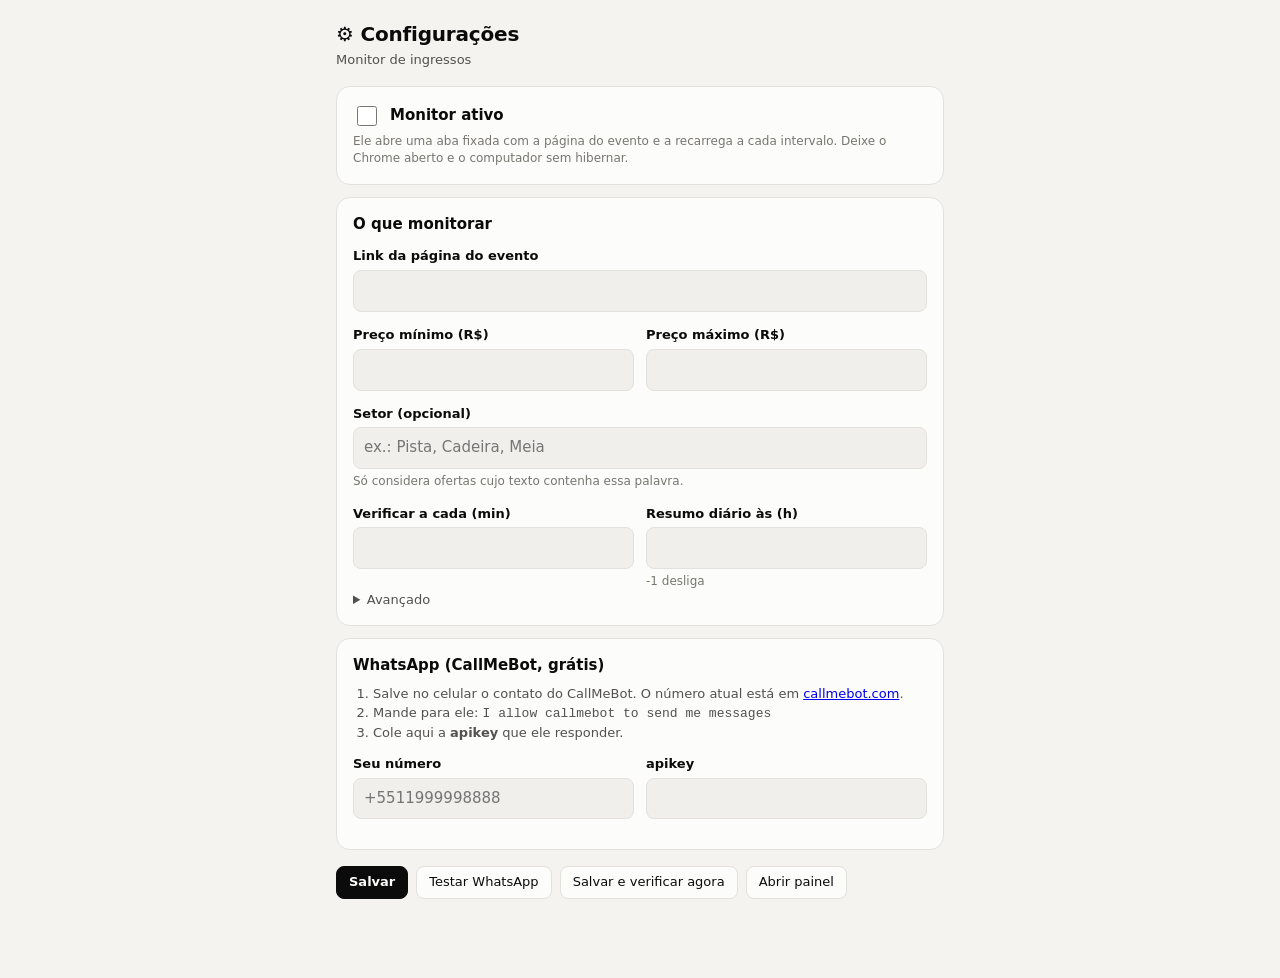
==== extension/options.html @ a66590fb "Add Chrome extension that monitors prices from the live page The extension keeps a pinned tab on the" ====
<!doctype html>
<html lang="pt-BR">
<head>
<meta charset="utf-8">
<meta name="viewport" content="width=device-width, initial-scale=1">
<title>Configurações · Monitor de ingressos</title>
<link rel="stylesheet" href="dashboard.css">
<style>
  main { max-width: 640px; }
  form .card + .card { margin-top: 12px; }
  .field { display: block; margin-bottom: 14px; }
  .field:last-child { margin-bottom: 0; }
  .field > span { display: block; font-size: 13px; font-weight: 600; margin-bottom: 4px; }
  .field small { display: block; color: var(--text-muted); font-size: 12px; margin-top: 4px; }
  input[type=text], input[type=number], input[type=url], input[type=tel], input[type=password] {
    width: 100%; padding: 9px 10px; border-radius: 8px; border: 1px solid var(--border);
    background: var(--surface-2); color: var(--text-primary); font: inherit;
  }
  .row { display: grid; grid-template-columns: 1fr 1fr; gap: 12px; }
  .switch { display: flex; align-items: center; gap: 10px; font-weight: 700; font-size: 15px; cursor: pointer; }
  .switch input { width: 20px; height: 20px; }
  .bar { display: flex; gap: 8px; flex-wrap: wrap; margin-top: 16px; }
  .btn.primary { background: var(--cta); color: var(--cta-text); border-color: var(--cta); font-weight: 700; }
  #msg { margin-top: 12px; font-size: 14px; min-height: 1.4em; }
  #msg.err { color: var(--critical); }
  #msg.ok { color: var(--good-text); }
  ol { padding-left: 20px; margin: 6px 0 0; color: var(--text-secondary); font-size: 13px; }
</style>
</head>
<body>
<main>
  <header><div><h1>⚙ Configurações</h1><div class="sub">Monitor de ingressos</div></div></header>
  <form id="form" autocomplete="off">
    <section class="card">
      <label class="switch"><input type="checkbox" id="enabled"> Monitor ativo</label>
      <small style="display:block;color:var(--text-muted);font-size:12px;margin-top:4px">
        Ele abre uma aba fixada com a página do evento e a recarrega a cada intervalo.
        Deixe o Chrome aberto e o computador sem hibernar.
      </small>
    </section>

    <section class="card">
      <h2 style="margin-bottom:12px">O que monitorar</h2>
      <label class="field"><span>Link da página do evento</span>
        <input type="url" id="url" required></label>
      <div class="row">
        <label class="field"><span>Preço mínimo (R$)</span><input type="number" id="min" min="0" step="0.01"></label>
        <label class="field"><span>Preço máximo (R$)</span><input type="number" id="max" min="0" step="0.01" required></label>
      </div>
      <label class="field"><span>Setor (opcional)</span>
        <input type="text" id="keyword" placeholder="ex.: Pista, Cadeira, Meia">
        <small>Só considera ofertas cujo texto contenha essa palavra.</small></label>
      <div class="row">
        <label class="field"><span>Verificar a cada (min)</span><input type="number" id="intervalMin" min="0.5" step="0.5"></label>
        <label class="field"><span>Resumo diário às (h)</span><input type="number" id="summaryHour" min="-1" max="23">
          <small>-1 desliga</small></label>
      </div>
      <details>
        <summary style="cursor:pointer;font-size:13px;color:var(--text-secondary)">Avançado</summary>
        <div style="margin-top:12px">
          <label class="field"><span>Seletor CSS do preço</span>
            <input type="text" id="selector" placeholder="ex.: .ticket-price">
            <small>Use se a leitura automática pegar valores errados (como taxas).</small></label>
          <div class="row">
            <label class="field"><span>Espera para a página montar (s)</span><input type="number" id="renderWaitSec" min="1" max="60"></label>
            <label class="field"><span>Avisar falha após N tentativas</span><input type="number" id="failAlertAfter" min="1"></label>
          </div>
        </div>
      </details>
    </section>

    <section class="card">
      <h2 style="margin-bottom:8px">WhatsApp (CallMeBot, grátis)</h2>
      <ol>
        <li>Salve no celular o contato do CallMeBot. O número atual está em
          <a href="https://www.callmebot.com/blog/free-api-whatsapp-messages/" target="_blank" rel="noopener">callmebot.com</a>.</li>
        <li>Mande para ele: <code>I allow callmebot to send me messages</code></li>
        <li>Cole aqui a <b>apikey</b> que ele responder.</li>
      </ol>
      <div class="row" style="margin-top:12px">
        <label class="field"><span>Seu número</span><input type="tel" id="phone" placeholder="+5511999998888"></label>
        <label class="field"><span>apikey</span><input type="password" id="apikey"></label>
      </div>
    </section>

    <div class="bar">
      <button class="btn primary" type="submit">Salvar</button>
      <button class="btn" type="button" id="test">Testar WhatsApp</button>
      <button class="btn" type="button" id="check">Salvar e verificar agora</button>
      <button class="btn" type="button" id="dash">Abrir painel</button>
    </div>
    <div id="msg" role="status"></div>
  </form>
</main>
<script src="options.js"></script>
</body>
</html>
---- extension/dashboard.css ----
:root {
    color-scheme: light;
    --page: #f4f3f0;
    --surface-1: #fcfcfb;
    --surface-2: #f0efec;
    --border: #e2e1dc;
    --text-primary: #0b0b0b;
    --text-secondary: #52514e;
    --text-muted: #77766f;
    --series-1: #2a78d6;
    --band: rgba(42, 120, 214, 0.10);
    --grid: #e7e6e1;
    --good: #0ca30c;
    --good-text: #006300;
    --good-bg: #e6f4e6;
    --critical: #d03b3b;
    --critical-bg: #fbeaea;
    --warning: #fab219;
    --warning-bg: #fdf3dc;
    --cta: #0b0b0b;
    --cta-text: #fcfcfb;
  }
  @media (prefers-color-scheme: dark) {
    :root:not([data-theme="light"]) {
      color-scheme: dark;
      --page: #111110;
      --surface-1: #1a1a19;
      --surface-2: #232321;
      --border: #2f2f2c;
      --text-primary: #f0efec;
      --text-secondary: #c3c2b7;
      --text-muted: #949389;
      --series-1: #3987e5;
      --band: rgba(57, 135, 229, 0.16);
      --grid: #2a2a28;
      --good-text: #5fd35f;
      --good-bg: #16301a;
      --critical-bg: #3a1c1c;
      --warning-bg: #3a2f14;
      --cta: #f0efec;
      --cta-text: #111110;
    }
  }
  :root[data-theme="dark"] {
    color-scheme: dark;
    --page: #111110;
    --surface-1: #1a1a19;
    --surface-2: #232321;
    --border: #2f2f2c;
    --text-primary: #f0efec;
    --text-secondary: #c3c2b7;
    --text-muted: #949389;
    --series-1: #3987e5;
    --band: rgba(57, 135, 229, 0.16);
    --grid: #2a2a28;
    --good-text: #5fd35f;
    --good-bg: #16301a;
    --critical-bg: #3a1c1c;
    --warning-bg: #3a2f14;
    --cta: #f0efec;
    --cta-text: #111110;
  }

  * { box-sizing: border-box; }
  body {
    margin: 0;
    background: var(--page);
    color: var(--text-primary);
    font: 15px/1.45 system-ui, -apple-system, "Segoe UI", Roboto, sans-serif;
    -webkit-font-smoothing: antialiased;
  }
  main { max-width: 880px; margin: 0 auto; padding: 20px 16px 48px; }
  header { display: flex; flex-wrap: wrap; align-items: center; justify-content: space-between; gap: 12px; margin-bottom: 16px; }
  h1 { font-size: 20px; margin: 0; letter-spacing: -0.01em; }
  .sub { color: var(--text-secondary); font-size: 13px; margin-top: 2px; }

  .pill {
    display: inline-flex; align-items: center; gap: 8px;
    padding: 6px 12px; border-radius: 999px; font-size: 13px; font-weight: 600;
    background: var(--surface-2); color: var(--text-primary);
  }
  .pill .dot { width: 8px; height: 8px; border-radius: 50%; background: var(--text-muted); }
  .pill.live { background: var(--good-bg); }
  .pill.live .dot { background: var(--good); animation: pulse 2s infinite; }
  .pill.fail { background: var(--critical-bg); }
  .pill.fail .dot { background: var(--critical); }
  .pill.stale { background: var(--warning-bg); }
  .pill.stale .dot { background: var(--warning); }
  @keyframes pulse { 0%,100% { opacity: 1 } 50% { opacity: .35 } }
  @media (prefers-reduced-motion: reduce) { .pill.live .dot { animation: none; } }

  .banner {
    display: none; padding: 10px 14px; border-radius: 10px; margin-bottom: 12px;
    background: var(--critical-bg); color: var(--text-primary); font-size: 14px;
  }
  .banner.show { display: block; }
  .banner.warn { background: var(--warning-bg); }

  .card { background: var(--surface-1); border: 1px solid var(--border); border-radius: 14px; padding: 16px; }
  .tiles { display: grid; grid-template-columns: repeat(3, 1fr); gap: 12px; margin-bottom: 12px; }
  .tile .label { font-size: 12px; color: var(--text-secondary); text-transform: uppercase; letter-spacing: .04em; }
  .tile .value { font-size: 26px; font-weight: 700; margin-top: 4px; font-variant-numeric: tabular-nums; letter-spacing: -0.02em; }
  .tile .note { font-size: 12px; color: var(--text-muted); margin-top: 2px; min-height: 1em; }
  .tile.hit { border-color: var(--good); }
  .tile.hit .note { color: var(--good-text); font-weight: 600; }
  @media (max-width: 560px) {
    .tiles { grid-template-columns: 1fr 1fr; }
    .tiles .tile:last-child { grid-column: 1 / -1; }
    .tile .value { font-size: 22px; }
  }

  .cta {
    display: flex; align-items: center; justify-content: center; gap: 8px;
    width: 100%; padding: 14px 16px; margin-bottom: 12px; border-radius: 12px;
    background: var(--surface-2); color: var(--text-primary); border: 1px solid var(--border);
    font-weight: 700; font-size: 16px; text-decoration: none;
  }
  .cta.hot { background: var(--cta); color: var(--cta-text); border-color: var(--cta); }

  .section-head { display: flex; align-items: center; justify-content: space-between; gap: 12px; flex-wrap: wrap; margin-bottom: 8px; }
  h2 { font-size: 15px; margin: 0; }
  .seg { display: inline-flex; background: var(--surface-2); border-radius: 8px; padding: 2px; }
  .seg button {
    border: 0; background: transparent; color: var(--text-secondary); font: inherit; font-size: 13px;
    padding: 5px 10px; border-radius: 6px; cursor: pointer; min-height: 32px;
  }
  .seg button[aria-pressed="true"] { background: var(--surface-1); color: var(--text-primary); font-weight: 600; box-shadow: 0 1px 2px rgba(0,0,0,.08); }

  .chart-wrap { position: relative; }
  #chart { display: block; width: 100%; height: 240px; touch-action: pan-y; }
  #chart text { fill: var(--text-muted); font-size: 11px; font-variant-numeric: tabular-nums; }
  .empty { color: var(--text-muted); font-size: 14px; padding: 40px 0; text-align: center; }
  .tip {
    position: absolute; pointer-events: none; display: none; z-index: 2;
    background: var(--surface-1); border: 1px solid var(--border); border-radius: 8px;
    padding: 8px 10px; font-size: 12px; box-shadow: 0 4px 14px rgba(0,0,0,.12); white-space: nowrap;
  }
  .tip b { font-size: 14px; font-variant-numeric: tabular-nums; }
  .tip .muted { color: var(--text-muted); }

  table { width: 100%; border-collapse: collapse; font-size: 14px; }
  th { text-align: left; font-size: 12px; font-weight: 600; color: var(--text-secondary); padding: 6px 8px; border-bottom: 1px solid var(--border); }
  td { padding: 10px 8px; border-bottom: 1px solid var(--border); vertical-align: top; }
  td.price .badge { margin-top: 4px; }
  td.price { width: 1%; font-weight: 700; font-variant-numeric: tabular-nums; white-space: nowrap; }
  td.ctx { color: var(--text-secondary); word-break: break-word; }
  tr.in td.price { color: var(--good-text); }
  .badge { display: inline-block; font-size: 11px; font-weight: 700; padding: 2px 8px; border-radius: 999px; background: var(--good-bg); color: var(--good-text); white-space: nowrap; }
  label.toggle { font-size: 13px; color: var(--text-secondary); display: inline-flex; gap: 6px; align-items: center; cursor: pointer; }

  footer { margin-top: 16px; display: flex; flex-wrap: wrap; gap: 8px 16px; align-items: center; justify-content: space-between; color: var(--text-muted); font-size: 12px; }
  .btn { border: 1px solid var(--border); background: var(--surface-1); color: var(--text-primary); border-radius: 8px; padding: 6px 12px; font: inherit; font-size: 13px; cursor: pointer; min-height: 32px; }
  .stack > * + * { margin-top: 12px; }
  body { min-width: 400px; }
  .source { color: var(--text-muted); font-size: 12px; margin: -4px 0 12px; word-break: break-word; }
  .actions { display: flex; gap: 8px; flex-wrap: wrap; }
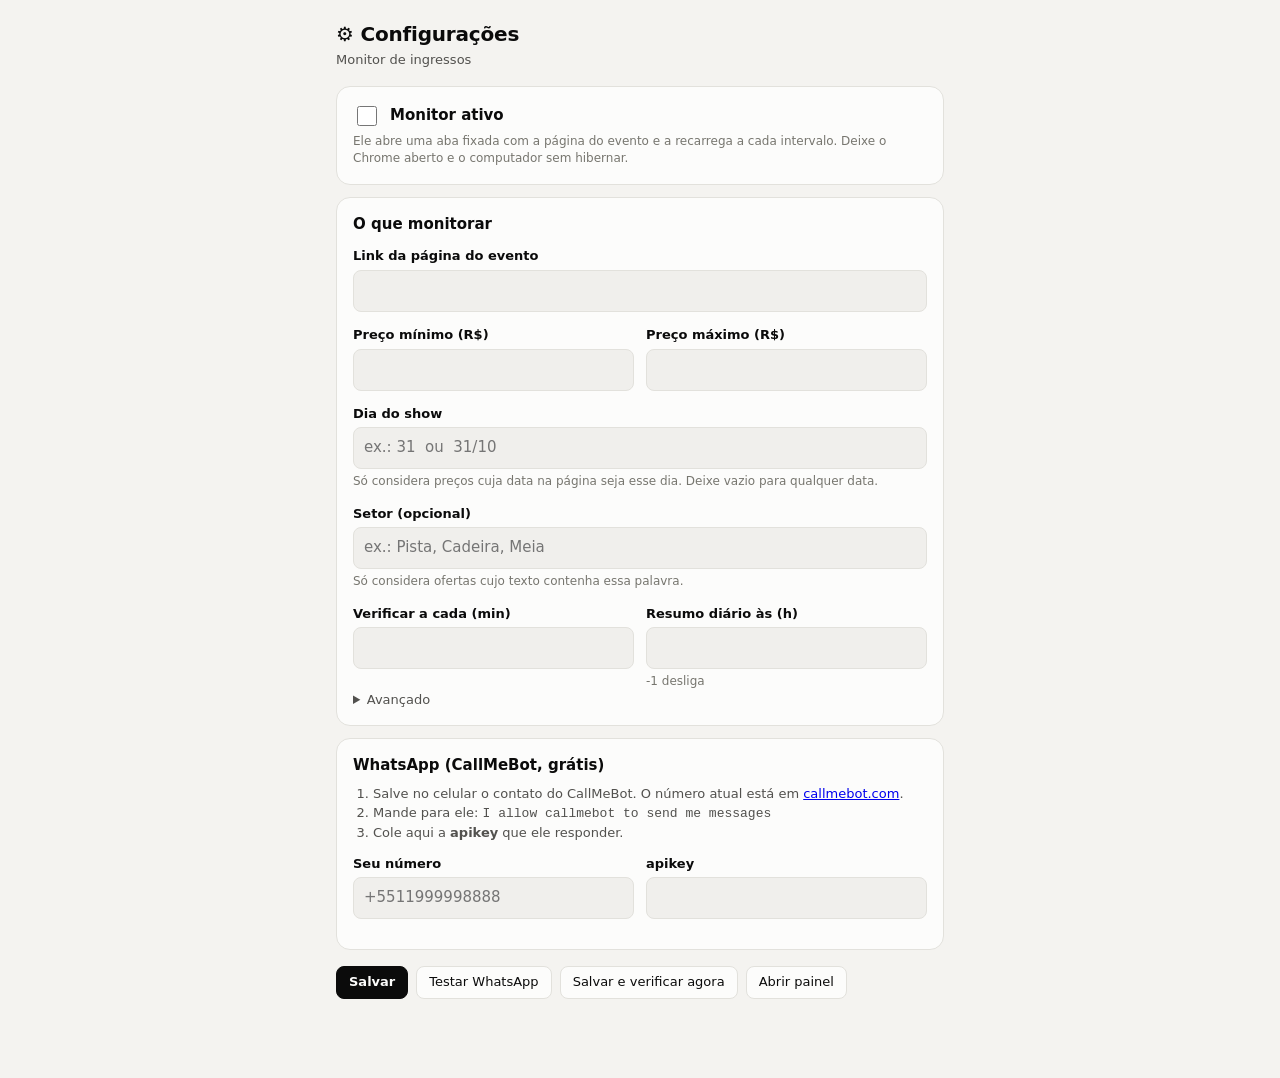
==== commit 669721ef: "Filter extension alerts by show date Detect the show date written above each price on the page ("31/" ====
--- a/extension/options.html
+++ b/extension/options.html
@@ -47,6 +47,9 @@
         <label class="field"><span>Preço mínimo (R$)</span><input type="number" id="min" min="0" step="0.01"></label>
         <label class="field"><span>Preço máximo (R$)</span><input type="number" id="max" min="0" step="0.01" required></label>
       </div>
+      <label class="field"><span>Dia do show</span>
+        <input type="text" id="day" placeholder="ex.: 31  ou  31/10" inputmode="numeric">
+        <small>Só considera preços cuja data na página seja esse dia. Deixe vazio para qualquer data.</small></label>
       <label class="field"><span>Setor (opcional)</span>
         <input type="text" id="keyword" placeholder="ex.: Pista, Cadeira, Meia">
         <small>Só considera ofertas cujo texto contenha essa palavra.</small></label>
